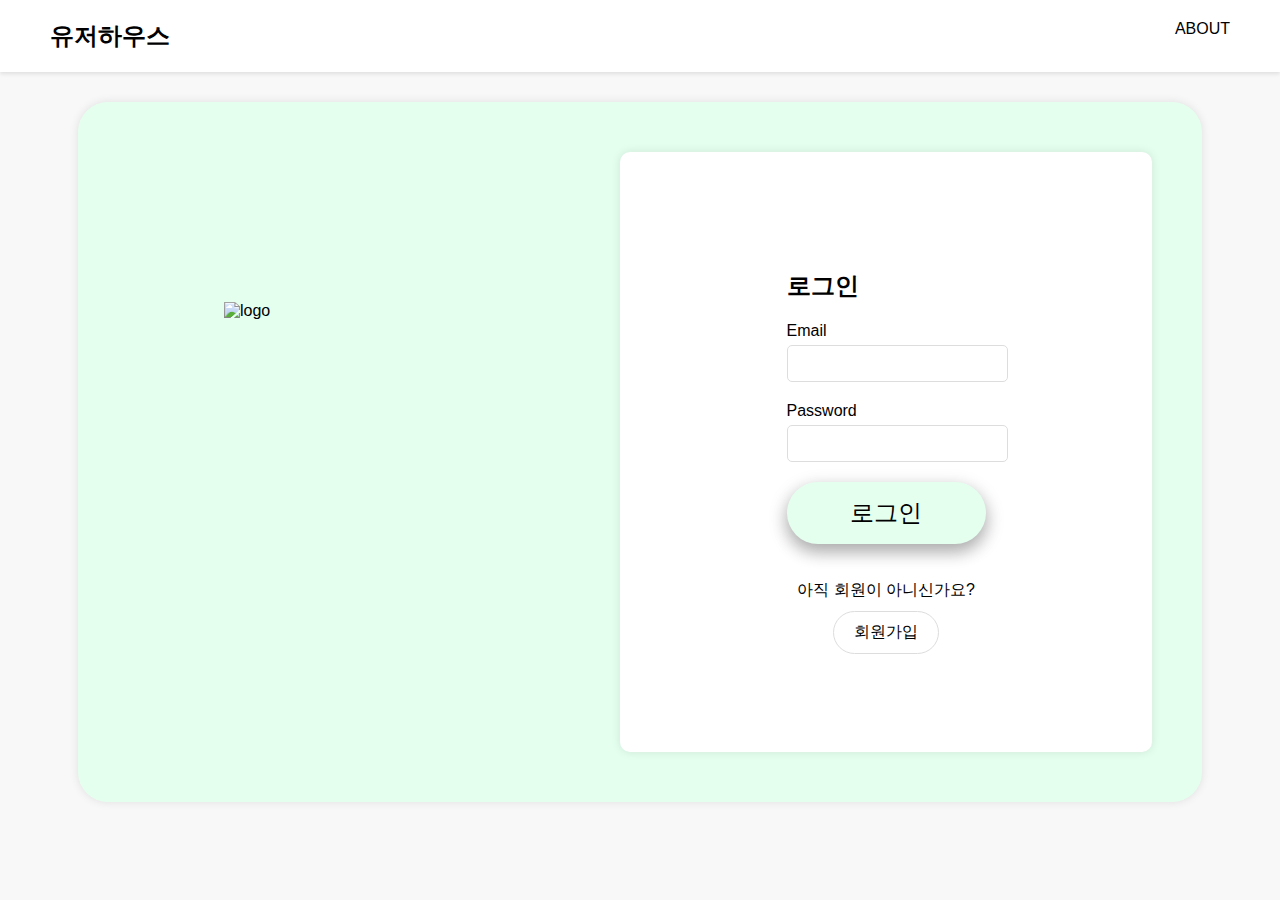
==== src/main/resources/static/login.html @ 687c3fc7 "feat : 각 페이지 UI 설정" ====
<!DOCTYPE html>
<html lang="ko">
<head>
    <meta charset="UTF-8">
    <meta name="viewport" content="width=device-width, initial-scale=1.0">
    <title>로그인화면</title>
    <link rel="stylesheet" href="css/login.css">
</head>
<body>
    <div class="header">
        <div class="title">유저하우스</div>
        <a href="#" class="about">ABOUT</a>
    </div>
    <div class="container">
        <div class="left-content">
            <img src="/image/logo.png" alt="logo">
        </div>
        <div class="right-content">
            <form id="login_form" action="/member/login" method="post">
                <h2>로그인</h2>
                <label for="mid">Email</label>
                <input type="text" id="mid" name="mid" required> <br>
                
                <label for="mpwd">Password</label>
                <input type="password" id="mpwd" name="mpwd" required> <br>
                
                <button type="submit">로그인</button>
            </form>
            <p>아직 회원이 아니신가요?</p>
            <a href="/sign.html" class="signup-button">회원가입</a>
      <!--       <div>
               <a href="#" id="check_login">로그인여부 확인</a>
            </div> 
            <div>
                <a href="#" id="logout">로그아웃하기</a>
            </div>-->
        </div>
    </div>
<script src="https://code.jquery.com/jquery-3.7.1.min.js"></script>
<script type="text/javascript">
    $("#login_form").submit(function(){
        $.ajax({
            url: "/member/login",
            method: "POST",
            data: $("#login_form").serialize(),
            success: function(data){
                alert(data.code + "," + data.message);
                if (data.code === "success") {
                    window.location.href = "/member.html";
                }
            }
        });
        
        return false;
    });
    
    // 로그인여부 확인
 $("#check_login").click(function(){
        $.ajax({
            url: "/member/check_login",
            success: function(data){
                alert(data.code + "," + data.message);
            }
        });
                
        return false;
    });

    // 로그아웃하기
    $("#logout").click(function(){
        $.ajax({
            url: "/member/logout",
            success: function(data){
                alert(data.code + "," + data.message);
            }
        });
        
        return false;
    });
</script>
</body>
</html>
---- src/main/resources/static/css/login.css ----
@charset "UTF-8";

body {
    font-family: Arial, sans-serif;
    background-color: #f8f8f8;
    margin: 0;
    padding: 0;
    display: flex;
    flex-direction: column;
    align-items: center;
}

.header {
    width: 100%;
    display: flex;
    justify-content: space-between;
    padding: 20px 50px;
    box-sizing: border-box;
    background-color: #fff;
    box-shadow: 0 2px 4px rgba(0, 0, 0, 0.1);
}

.header .title {
    font-weight: bold;
    font-size: 24px;
}

.header .about {
    color: black;
    text-decoration: none;
    font-size: 16px;
}

.container {
    background-color: #E5FFEF;
    border-radius: 30px;
    padding: 50px;
    width: 1024px;
    height: 600px;
    margin-top: 30px;
    box-shadow: 0 0 10px rgba(0, 0, 0, 0.1);
    display: flex;
}

.left-content {
    flex: 1;
    display: flex;
    justify-content: center;
    align-items: center;
}

.left-content img {
    width: 300px;
    height: 300px;
}

.right-content {
    flex: 1;
    background-color: white;
    padding: 20px;
    border-radius: 10px;
    box-shadow: 0 0 10px rgba(0, 0, 0, 0.1);
    display: flex;
    flex-direction: column;
    justify-content: center;
    align-items: center;
}

.right-content h2 {
    margin-bottom: 20px;
}

.right-content label {
    display: block;
    margin-bottom: 5px;
}

.right-content input {
    width: 100%;
    padding: 10px;
    margin-bottom: 20px;
    border: 1px solid #ddd;
    border-radius: 5px;
}

.right-content button {
    background-color: #E5FFEF;
    border: none;
    border-radius: 50px;
    font-size: 24px;
    cursor: pointer;
    padding: 15px 30px;
    width: 100%;
    margin-bottom: 20px;
    box-shadow: 0 8px 16px 0 rgba(0,0,0,0.2), 0 6px 20px 0 rgba(0,0,0,0.19);
}

.right-content button:hover {
    background-color: #ddd;
}

.right-content p {
    margin-bottom: 10px;
}

.signup-button {
    background-color: white;
    border: 1px solid #ddd;
    border-radius: 50px;
    font-size: 16px;
    cursor: pointer;
    padding: 10px 20px;
    text-decoration: none;
    color: black;
    box-shad
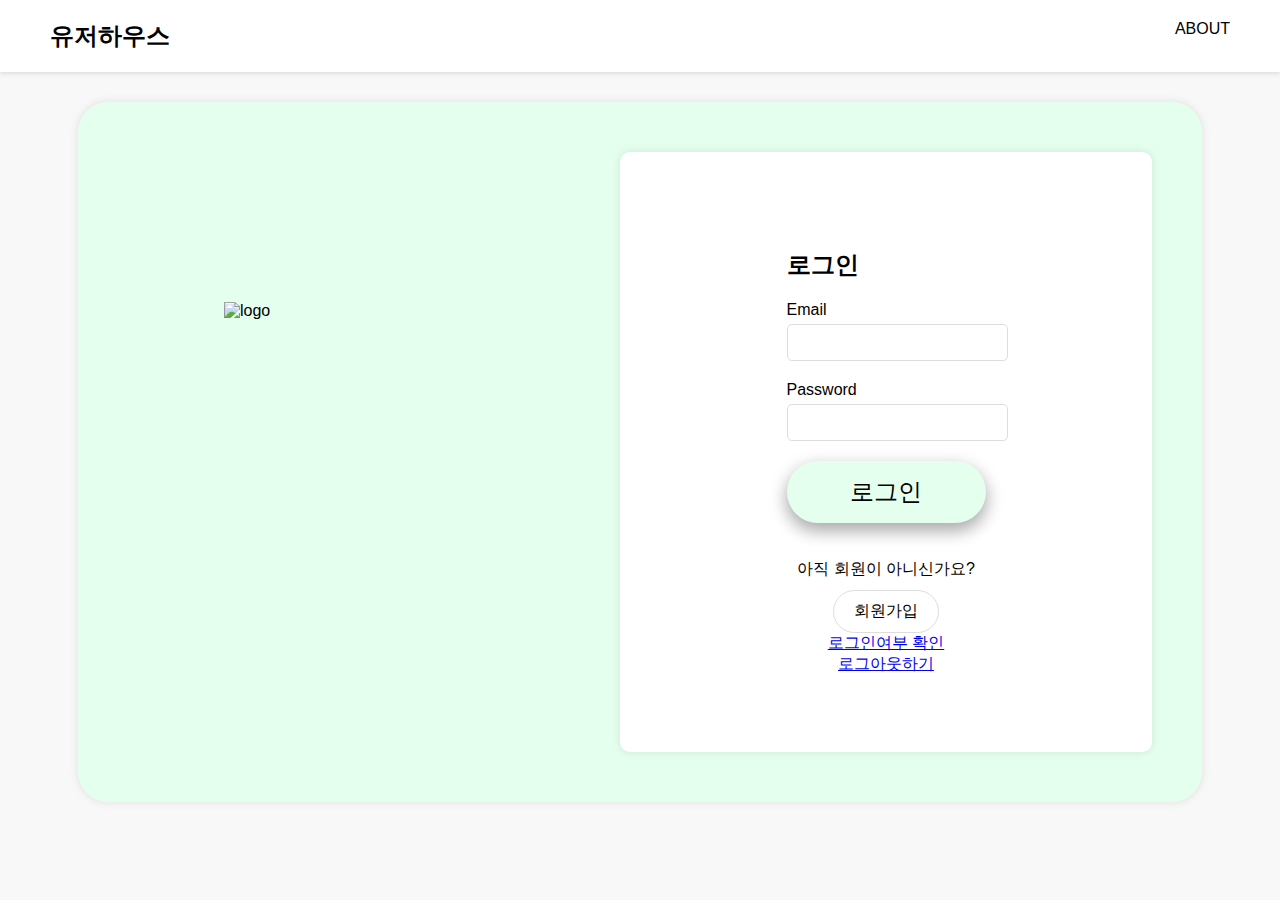
==== commit e5480862: "feat: login&logout 기능 구현" ====
--- a/src/main/resources/static/login.html
+++ b/src/main/resources/static/login.html
@@ -28,12 +28,12 @@
             </form>
             <p>아직 회원이 아니신가요?</p>
             <a href="/sign.html" class="signup-button">회원가입</a>
-      <!--       <div>
+  			<div>
                <a href="#" id="check_login">로그인여부 확인</a>
             </div> 
             <div>
                 <a href="#" id="logout">로그아웃하기</a>
-            </div>-->
+            </div>
         </div>
     </div>
 <script src="https://code.jquery.com/jquery-3.7.1.min.js"></script>
@@ -46,7 +46,7 @@
             success: function(data){
                 alert(data.code + "," + data.message);
                 if (data.code === "success") {
-                    window.location.href = "/member.html";
+                    window.location.href = "/managerPage.html";
                 }
             }
         });
--- a/src/main/resources/static/css/login.css
+++ b/src/main/resources/static/css/login.css
@@ -112,4 +112,5 @@
     padding: 10px 20px;
     text-decoration: none;
     color: black;
-    box-shad
+
+}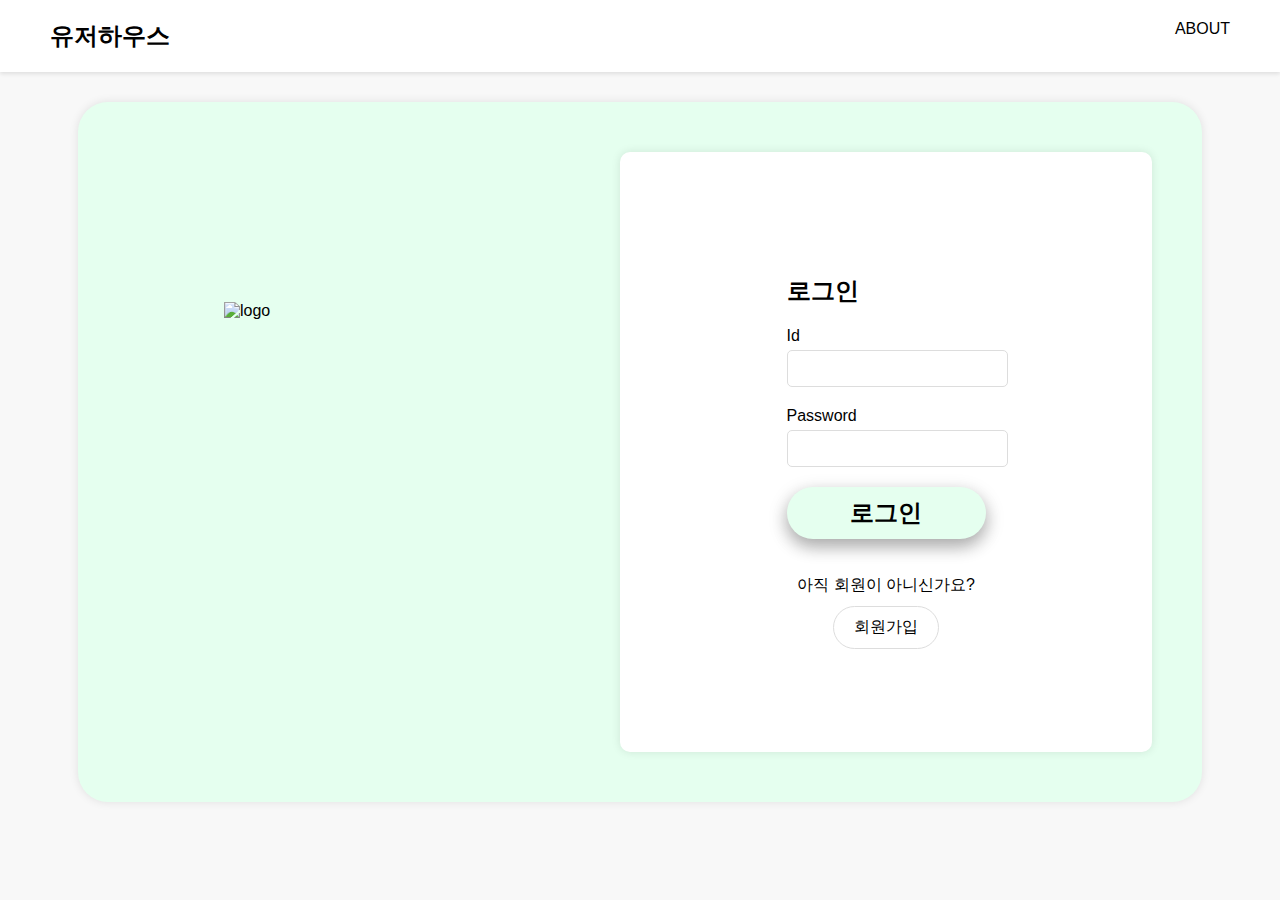
==== commit 46679f24: "design: 각 페이지 html&css" ====
--- a/src/main/resources/static/login.html
+++ b/src/main/resources/static/login.html
@@ -16,9 +16,9 @@
             <img src="/image/logo.png" alt="logo">
         </div>
         <div class="right-content">
-            <form id="login_form" action="/member/login" method="post">
+            <form id="login_form">
                 <h2>로그인</h2>
-                <label for="mid">Email</label>
+                <label for="mid">Id</label>
                 <input type="text" id="mid" name="mid" required> <br>
                 
                 <label for="mpwd">Password</label>
@@ -28,55 +28,38 @@
             </form>
             <p>아직 회원이 아니신가요?</p>
             <a href="/sign.html" class="signup-button">회원가입</a>
-  			<div>
-               <a href="#" id="check_login">로그인여부 확인</a>
-            </div> 
-            <div>
-                <a href="#" id="logout">로그아웃하기</a>
-            </div>
+           <!--   <div>
+               <a href="#" id="check_login">로그인 상태 확인</a>
+            </div> -->
         </div>
     </div>
-<script src="https://code.jquery.com/jquery-3.7.1.min.js"></script>
-<script type="text/javascript">
-    $("#login_form").submit(function(){
-        $.ajax({
-            url: "/member/login",
-            method: "POST",
-            data: $("#login_form").serialize(),
-            success: function(data){
-                alert(data.code + "," + data.message);
-                if (data.code === "success") {
-                    window.location.href = "/managerPage.html";
+    <script src="https://code.jquery.com/jquery-3.7.1.min.js"></script>
+    <script type="text/javascript">
+        $("#login_form").submit(function(event){
+            event.preventDefault(); 
+            $.ajax({
+                url: "/member/login",
+                method: "POST",
+                data: $("#login_form").serialize(),
+                success: function(data){
+                    alert("로그인 완료");
+                    if (data.code === "success") {
+                        window.location.href = "/managerPage.html";
+                    }
                 }
-            }
+            });
         });
         
-        return false;
-    });
-    
-    // 로그인여부 확인
- $("#check_login").click(function(){
-        $.ajax({
-            url: "/member/check_login",
-            success: function(data){
-                alert(data.code + "," + data.message);
-            }
+        // 로그인여부 확인 -> 굳이 필요한 기능은 아닌 것 같아서 제거함
+        $("#check_login").click(function(){
+            $.ajax({
+                url: "/member/check_login",
+                success: function(data){
+                    alert("로그인 상태 입니다");
+                }
+            });        
+            return false;
         });
-                
-        return false;
-    });
-
-    // 로그아웃하기
-    $("#logout").click(function(){
-        $.ajax({
-            url: "/member/logout",
-            success: function(data){
-                alert(data.code + "," + data.message);
-            }
-        });
-        
-        return false;
-    });
-</script>
+    </script>
 </body>
 </html>
--- a/src/main/resources/static/css/login.css
+++ b/src/main/resources/static/css/login.css
@@ -88,8 +88,9 @@
     border: none;
     border-radius: 50px;
     font-size: 24px;
+    font-weight: bold;
     cursor: pointer;
-    padding: 15px 30px;
+    padding: 10px 15px;
     width: 100%;
     margin-bottom: 20px;
     box-shadow: 0 8px 16px 0 rgba(0,0,0,0.2), 0 6px 20px 0 rgba(0,0,0,0.19);
